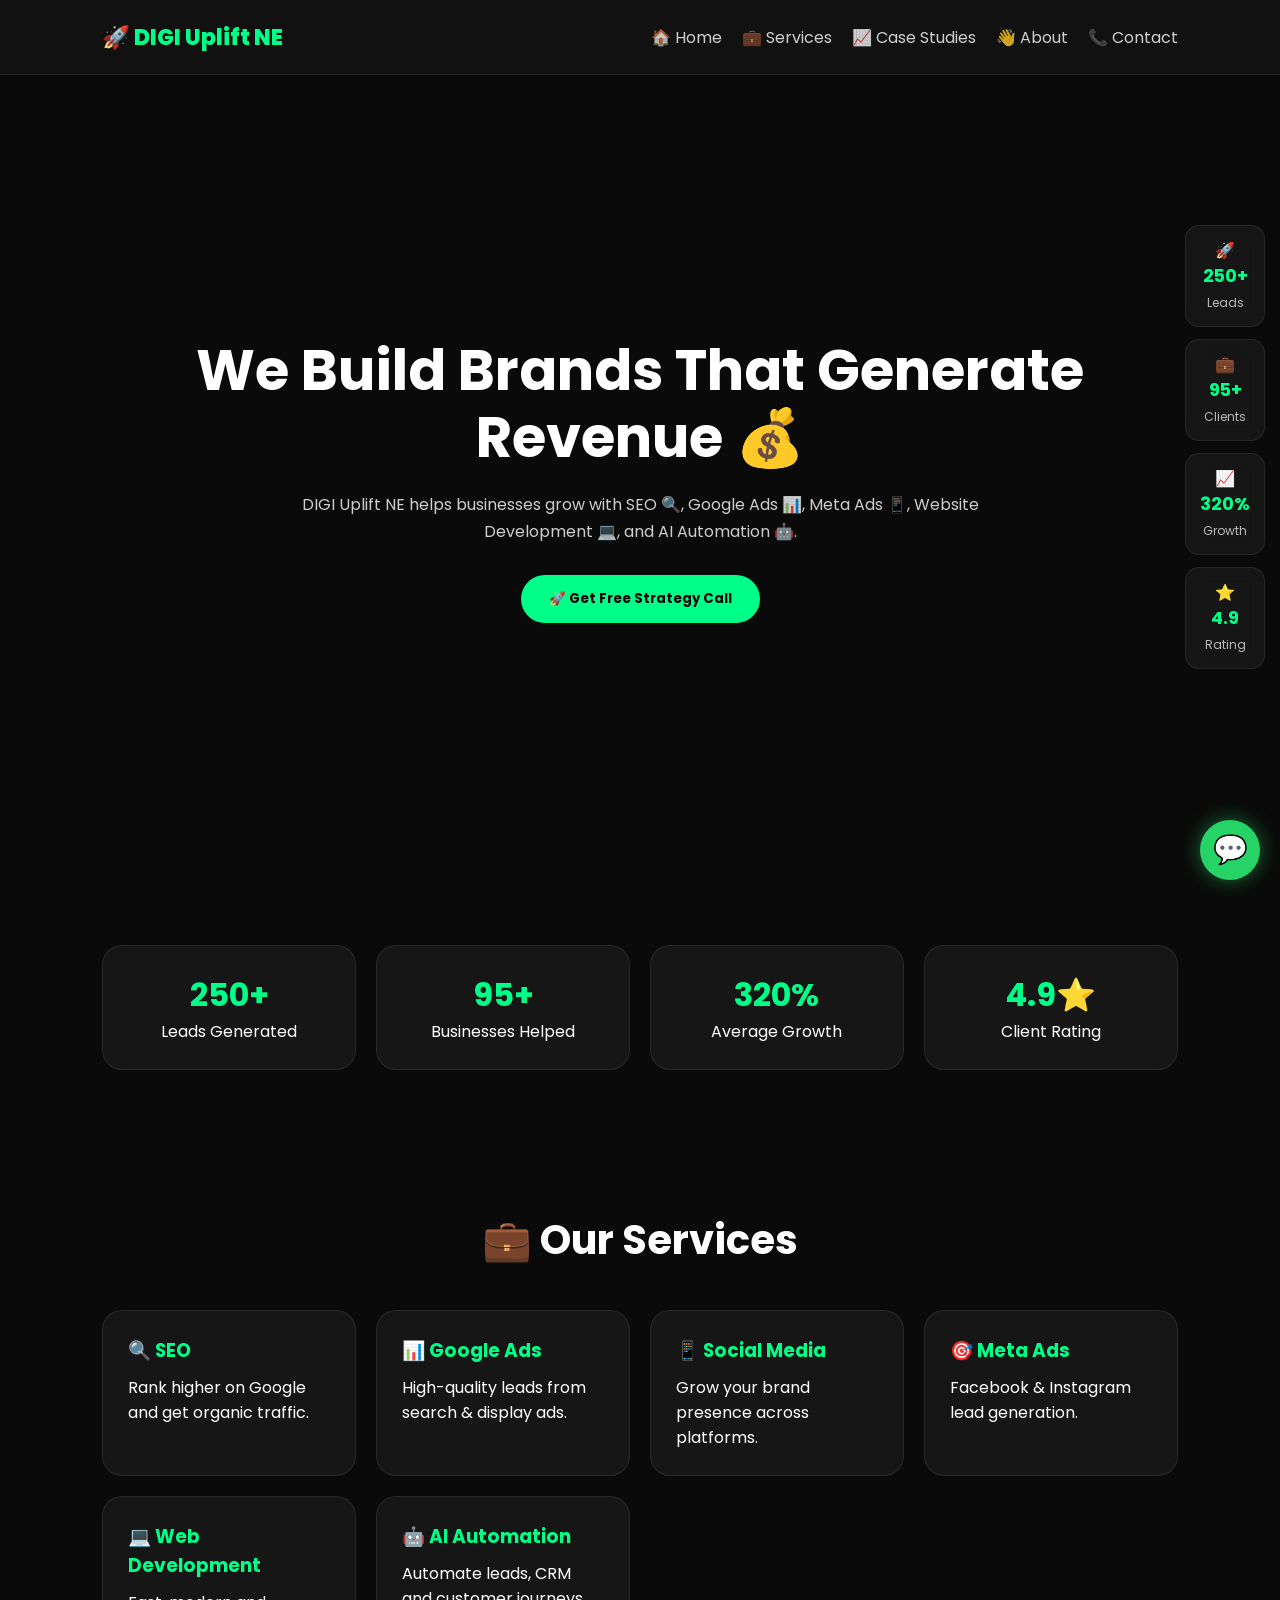
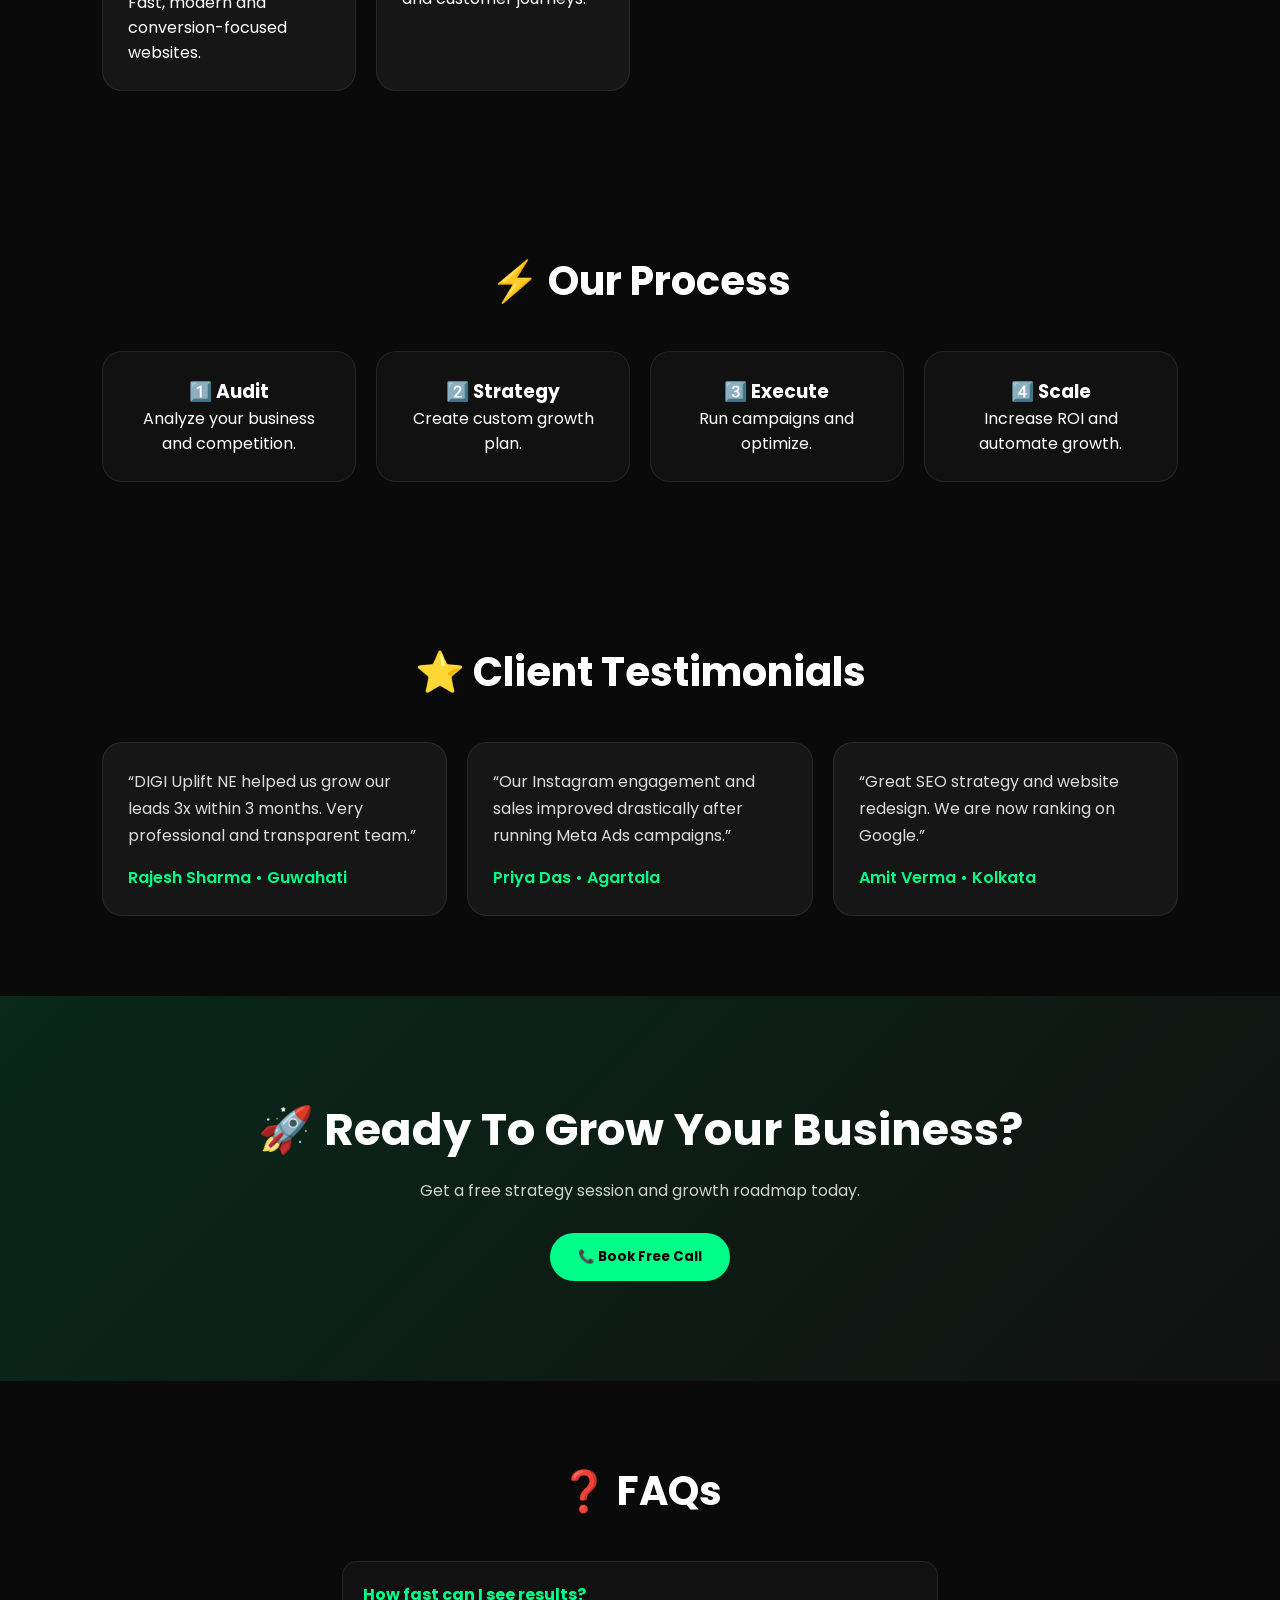
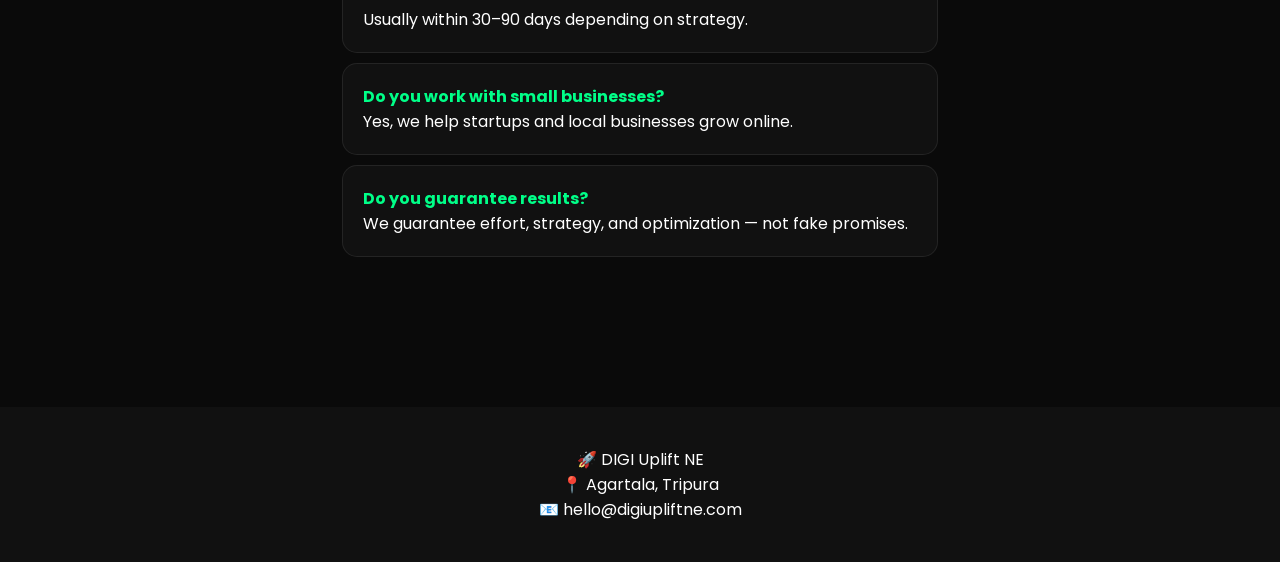
==== TEMP 1/index.html @ 144acad6 "Add files via upload" ====
<!DOCTYPE html>
<html lang="en">
<head>
<meta charset="UTF-8">
<meta name="viewport" content="width=device-width, initial-scale=1.0">

<title>🚀 DIGI Uplift NE | Digital Marketing Agency</title>

<link href="https://fonts.googleapis.com/css2?family=Poppins:wght@300;400;500;600;700;800&display=swap" rel="stylesheet">

<style>

/* ===================== GLOBAL ===================== */


.side-stats{
position:fixed;
right:15px;
top:25%;
display:flex;
flex-direction:column;
gap:12px;
z-index:999;
}

.side-stats .stat{
background:rgba(255,255,255,0.05);
border:1px solid rgba(255,255,255,0.08);
backdrop-filter:blur(10px);
padding:12px 14px;
border-radius:14px;
text-align:center;
min-width:80px;
transition:0.3s;
}

.side-stats .stat:hover{
transform:translateX(-5px);
border-color:#00ff88;
}

.side-stats span{
display:block;
color:#00ff88;
font-weight:700;
font-size:1.1rem;
}

.side-stats small{
opacity:0.7;
font-size:0.75rem;
}

*{
margin:0;
padding:0;
box-sizing:border-box;
font-family:'Poppins',sans-serif;
}

body{
background:#0a0a0a;
color:#fff;
overflow-x:hidden;
}

a{
text-decoration:none;
color:inherit;
}

/* ===================== NAV ===================== */

nav{
display:flex;
justify-content:space-between;
align-items:center;
padding:20px 8%;
background:#111;
position:sticky;
top:0;
z-index:1000;
border-bottom:1px solid rgba(255,255,255,0.08);
}

.logo{
font-size:1.4rem;
font-weight:800;
color:#00ff88;
}

.nav-links{
display:flex;
gap:20px;
align-items:center;
}

.nav-links a{
opacity:.8;
transition:.3s;
}

.nav-links a:hover{
color:#00ff88;
opacity:1;
}

/* ===================== HERO ===================== */

.hero{
min-height:90vh;
display:flex;
align-items:center;
justify-content:center;
text-align:center;
padding:60px 8%;
}

.hero h1{
font-size:3.5rem;
line-height:1.2;
}

.hero p{
margin-top:20px;
opacity:.8;
max-width:700px;
margin-left:auto;
margin-right:auto;
line-height:1.7;
}

.btn{
margin-top:30px;
padding:14px 28px;
border:none;
background:#00ff88;
color:#000;
font-weight:700;
border-radius:50px;
cursor:pointer;
transition:.3s;
}

.btn:hover{
transform:scale(1.05);
}

/* ===================== STATS ===================== */

.stats{
display:grid;
grid-template-columns:repeat(auto-fit,minmax(200px,1fr));
gap:20px;
padding:60px 8%;
}

.stat-box{
background:rgba(255,255,255,0.05);
padding:25px;
text-align:center;
border-radius:20px;
border:1px solid rgba(255,255,255,0.08);
}

.stat-box h2{
color:#00ff88;
font-size:2rem;
}

/* ===================== SECTIONS ===================== */

.section{
padding:80px 8%;
}

.section h2{
text-align:center;
font-size:2.5rem;
margin-bottom:40px;
}

/* ===================== SERVICES ===================== */

.grid{
display:grid;
grid-template-columns:repeat(auto-fit,minmax(250px,1fr));
gap:20px;
}

.card{
background:rgba(255,255,255,0.05);
padding:25px;
border-radius:20px;
border:1px solid rgba(255,255,255,0.08);
transition:.3s;
}

.card:hover{
transform:translateY(-8px);
border-color:#00ff88;
}

.card h3{
color:#00ff88;
margin-bottom:10px;
}

/* ===================== PROCESS ===================== */

.process{
display:grid;
grid-template-columns:repeat(auto-fit,minmax(220px,1fr));
gap:20px;
}

.step{
background:#111;
padding:25px;
border-radius:20px;
text-align:center;
border:1px solid rgba(255,255,255,0.08);
}

/* ===================== TESTIMONIALS ===================== */

.testimonial{
background:rgba(255,255,255,0.05);
padding:25px;
border-radius:20px;
border:1px solid rgba(255,255,255,0.08);
}

.testimonial p{
opacity:.85;
line-height:1.7;
}

.client{
margin-top:15px;
color:#00ff88;
font-weight:600;
}

/* ===================== CTA ===================== */

.cta{
text-align:center;
padding:100px 8%;
background:linear-gradient(135deg,#00ff8820,#111);
}

.cta h2{
font-size:2.8rem;
}

.cta p{
margin-top:15px;
opacity:.8;
}

/* ===================== FAQ ===================== */

.faq{
max-width:800px;
margin:auto;
}

.faq-item{
background:#111;
margin-bottom:10px;
padding:20px;
border-radius:15px;
cursor:pointer;
border:1px solid rgba(255,255,255,0.08);
}

.faq-item h4{
color:#00ff88;
}

/* ===================== FOOTER ===================== */

footer{
text-align:center;
padding:40px;
background:#111;
margin-top:60px;
}

/* ===================== WHATSAPP ===================== */

.whatsapp{
position:fixed;
bottom:20px;
right:20px;
width:60px;
height:60px;
background:#25D366;
border-radius:50%;
display:flex;
align-items:center;
justify-content:center;
font-size:28px;
box-shadow:0 0 20px rgba(37,211,102,0.5);
}

/* ===================== RESPONSIVE ===================== */

@media(max-width:768px){

.hero h1{
font-size:2.2rem;
}

.nav-links{
display:none;
}

}

</style>
</head>

<body>

<!-- NAV -->
<nav>
<div class="logo">🚀 DIGI Uplift NE</div>

<div class="nav-links">
<a href="index.html">🏠 Home</a>
<a href="services.html">💼 Services</a>
<a href="case-studies.html">📈 Case Studies</a>
<a href="about.html">👋 About</a>
<a href="contact.html">📞 Contact</a>
</div>
</nav>

<!-- HERO -->
<section class="hero">
<div>
<h1>We Build Brands That Generate Revenue 💰</h1>

<p>
DIGI Uplift NE helps businesses grow with SEO 🔍, Google Ads 📊,
Meta Ads 📱, Website Development 💻, and AI Automation 🤖.
</p>

<button class="btn">🚀 Get Free Strategy Call</button>
</div>
</section>

<!-- STATS -->
<section class="stats">

<div class="stat-box">
<h2>250+</h2>
<p>Leads Generated</p>
</div>

<div class="stat-box">
<h2>95+</h2>
<p>Businesses Helped</p>
</div>

<div class="stat-box">
<h2>320%</h2>
<p>Average Growth</p>
</div>

<div class="stat-box">
<h2>4.9⭐</h2>
<p>Client Rating</p>
</div>

</section>

<!-- SERVICES -->
<section class="section">

<h2>💼 Our Services</h2>

<div class="grid">

<div class="card">
<h3>🔍 SEO</h3>
<p>Rank higher on Google and get organic traffic.</p>
</div>

<div class="card">
<h3>📊 Google Ads</h3>
<p>High-quality leads from search & display ads.</p>
</div>

<div class="card">
<h3>📱 Social Media</h3>
<p>Grow your brand presence across platforms.</p>
</div>

<div class="card">
<h3>🎯 Meta Ads</h3>
<p>Facebook & Instagram lead generation.</p>
</div>

<div class="card">
<h3>💻 Web Development</h3>
<p>Fast, modern and conversion-focused websites.</p>
</div>

<div class="card">
<h3>🤖 AI Automation</h3>
<p>Automate leads, CRM and customer journeys.</p>
</div>

</div>

</section>

<!-- PROCESS -->
<section class="section">

<h2>⚡ Our Process</h2>

<div class="process">

<div class="step">
<h3>1️⃣ Audit</h3>
<p>Analyze your business and competition.</p>
</div>

<div class="step">
<h3>2️⃣ Strategy</h3>
<p>Create custom growth plan.</p>
</div>

<div class="step">
<h3>3️⃣ Execute</h3>
<p>Run campaigns and optimize.</p>
</div>

<div class="step">
<h3>4️⃣ Scale</h3>
<p>Increase ROI and automate growth.</p>
</div>

</div>

</section>

<!-- TESTIMONIALS -->
<section class="section">

<h2>⭐ Client Testimonials</h2>

<div class="grid">

<div class="testimonial">
<p>
“DIGI Uplift NE helped us grow our leads 3x within 3 months.
Very professional and transparent team.”
</p>
<div class="client">Rajesh Sharma • Guwahati</div>
</div>

<div class="testimonial">
<p>
“Our Instagram engagement and sales improved drastically
after running Meta Ads campaigns.”
</p>
<div class="client">Priya Das • Agartala</div>
</div>

<div class="testimonial">
<p>
“Great SEO strategy and website redesign.
We are now ranking on Google.”
</p>
<div class="client">Amit Verma • Kolkata</div>
</div>

</div>

</section>

<!-- CTA -->
<section class="cta">

<h2>🚀 Ready To Grow Your Business?</h2>

<p>Get a free strategy session and growth roadmap today.</p>

<button class="btn">📞 Book Free Call</button>

</section>

<!-- FAQ -->
<section class="section faq">

<h2>❓ FAQs</h2>

<div class="faq-item">
<h4>How fast can I see results?</h4>
<p>Usually within 30–90 days depending on strategy.</p>
</div>

<div class="faq-item">
<h4>Do you work with small businesses?</h4>
<p>Yes, we help startups and local businesses grow online.</p>
</div>

<div class="faq-item">
<h4>Do you guarantee results?</h4>
<p>We guarantee effort, strategy, and optimization — not fake promises.</p>
</div>

</section>

<!-- FOOTER -->
<footer>
🚀 DIGI Uplift NE<br>
📍 Agartala, Tripura<br>
📧 hello@digiupliftne.com
</footer>

<!-- WHATSAPP -->
<a class="whatsapp" href="#">💬</a>

<!-- SIDE STATS BAR -->
<div class="side-stats">

    <div class="stat">
        🚀 <span>250+</span>
        <small>Leads</small>
    </div>

    <div class="stat">
        💼 <span>95+</span>
        <small>Clients</small>
    </div>

    <div class="stat">
        📈 <span>320%</span>
        <small>Growth</small>
    </div>

    <div class="stat">
        ⭐ <span>4.9</span>
        <small>Rating</small>
    </div>

</div>

</body>
</html>
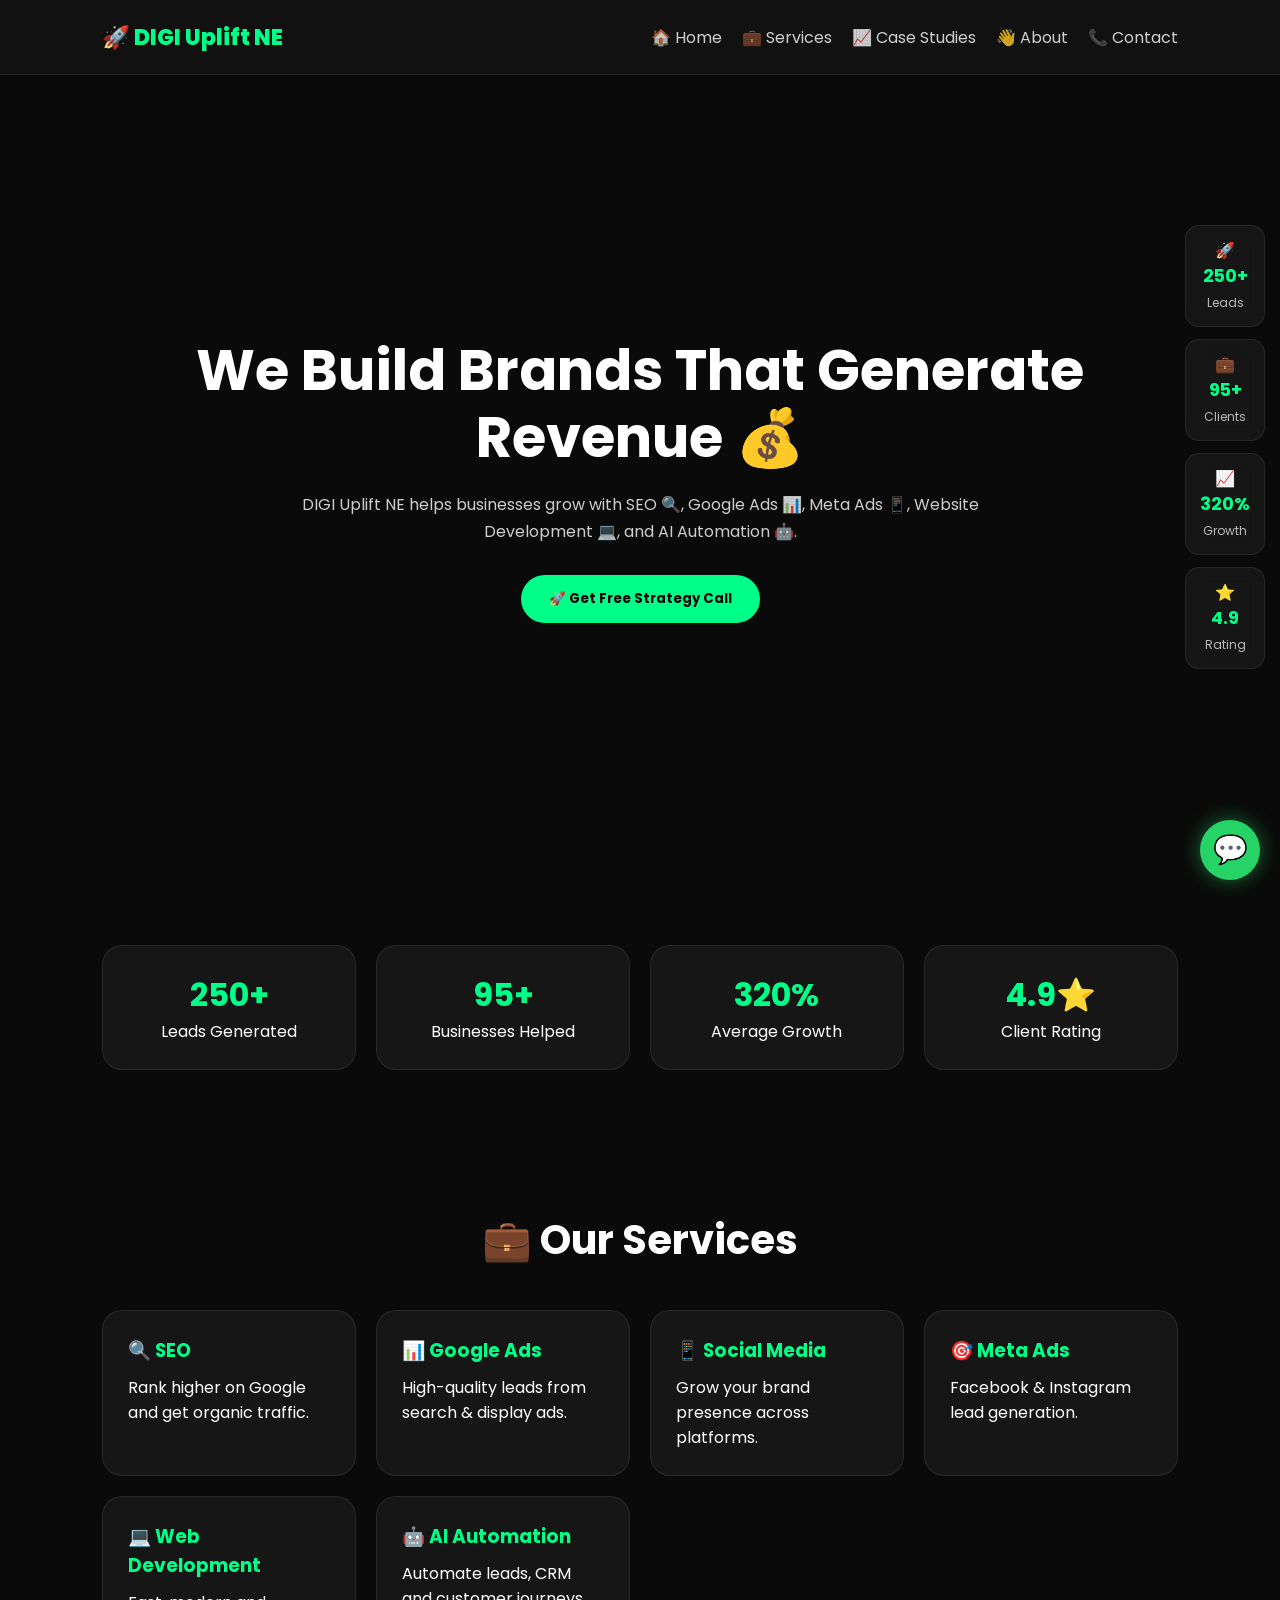
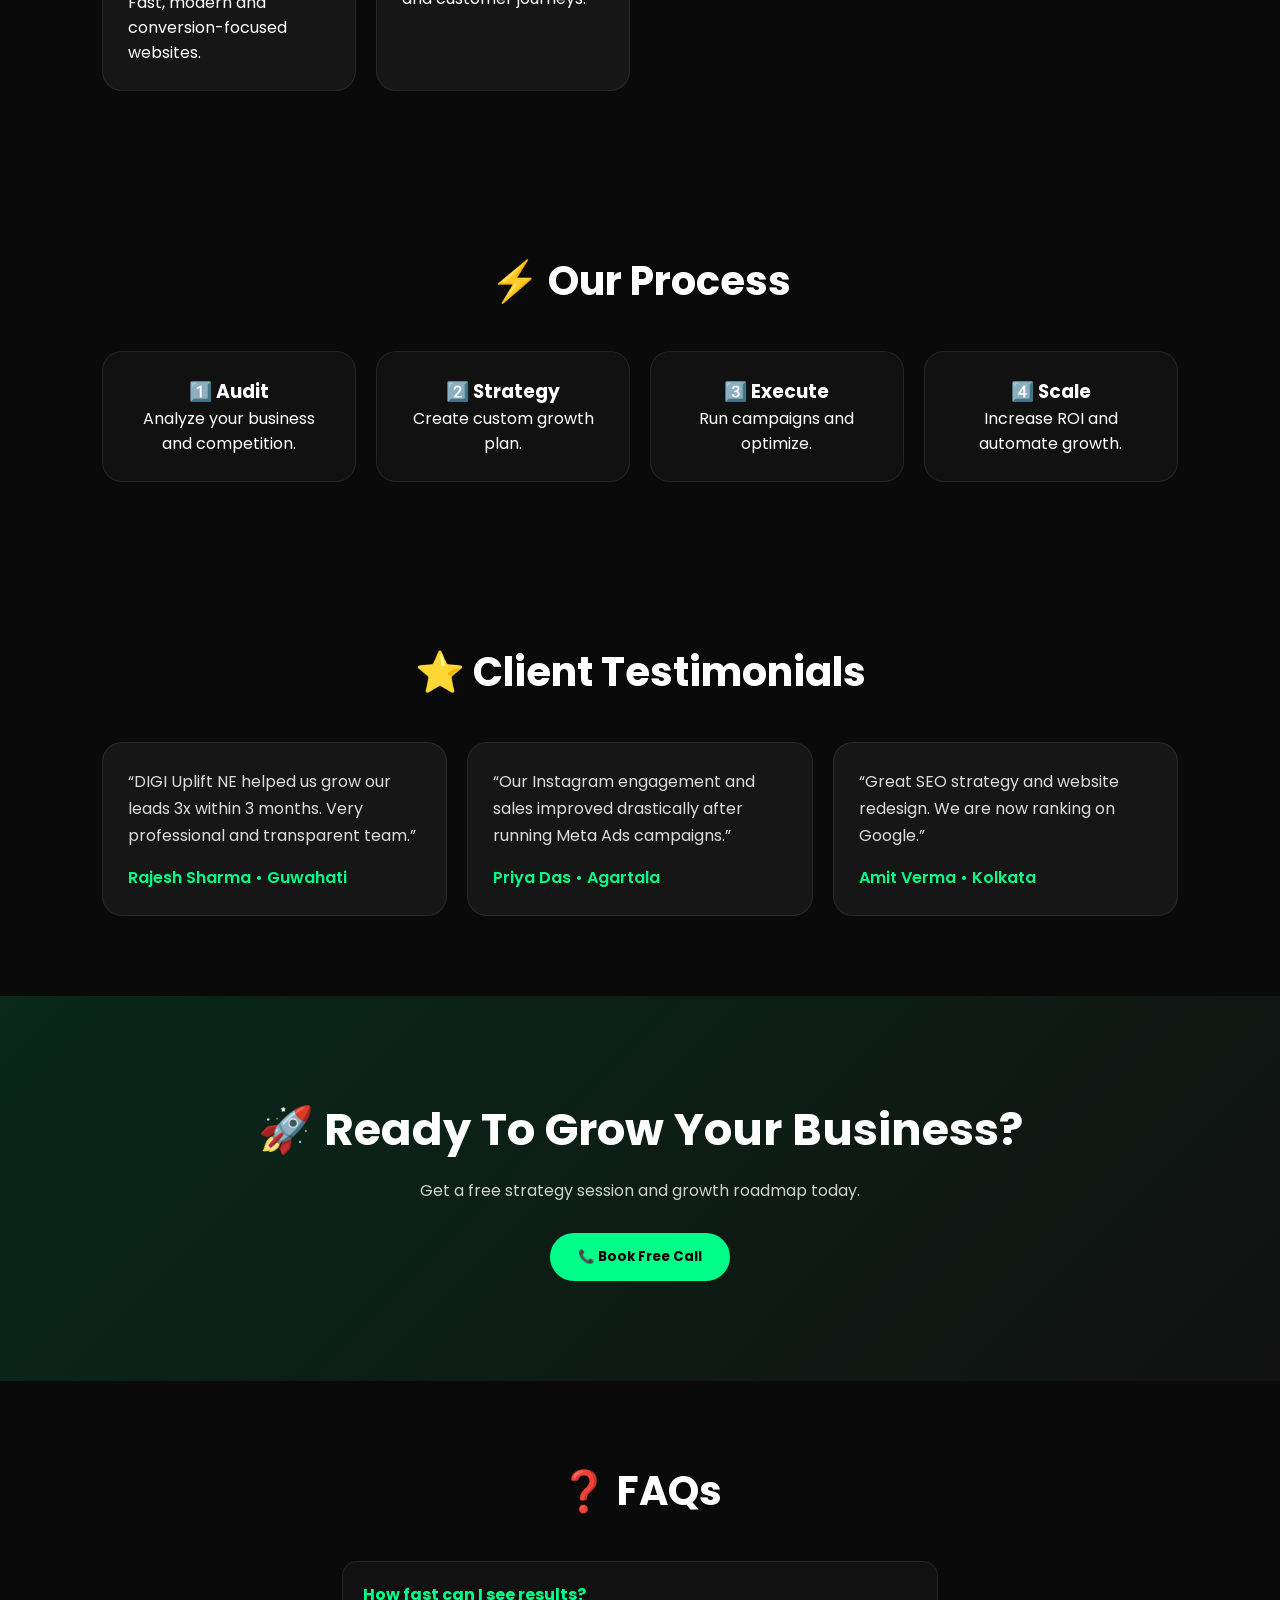
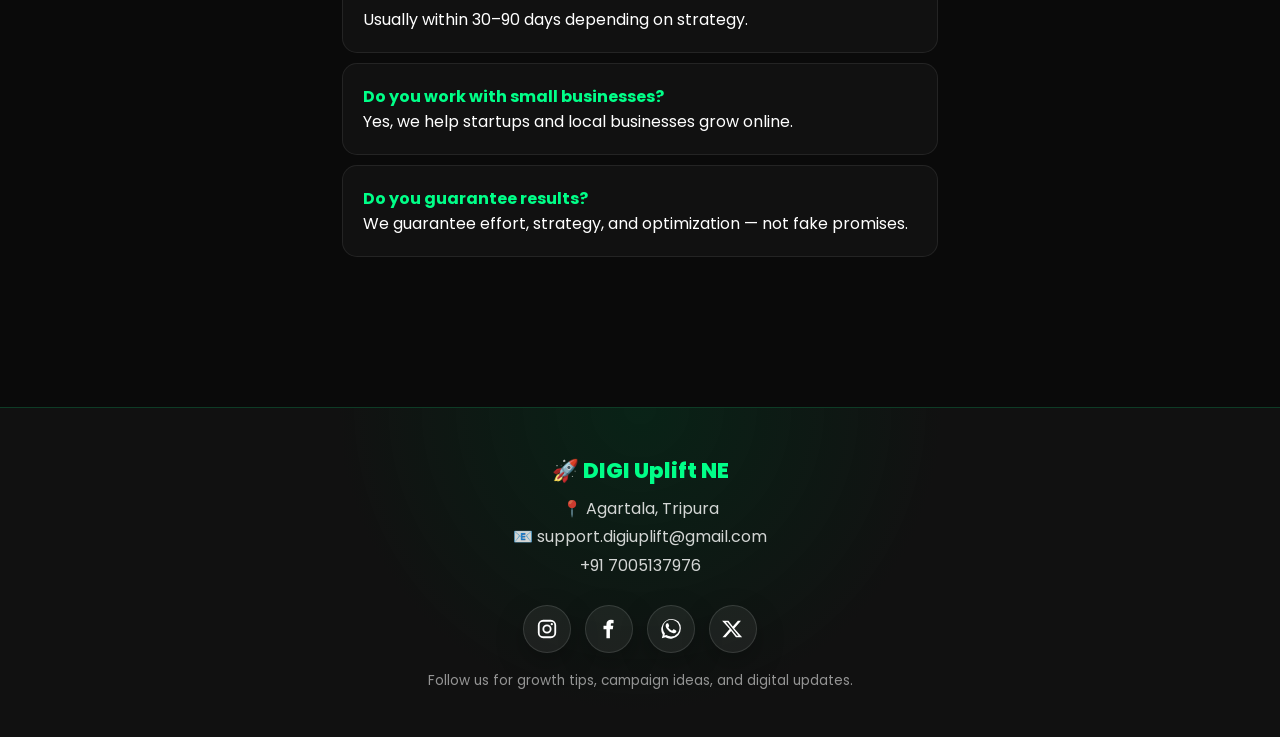
==== commit 2a270286: "added social media link and buttons" ====
--- a/TEMP 1/index.html
+++ b/TEMP 1/index.html
@@ -4,7 +4,7 @@
 <meta charset="UTF-8">
 <meta name="viewport" content="width=device-width, initial-scale=1.0">
 
-<title>🚀 DIGI Uplift NE | Digital Marketing Agency</title>
+<title>DIGI Uplift NE | Digital Marketing Agency</title>
 
 <link href="https://fonts.googleapis.com/css2?family=Poppins:wght@300;400;500;600;700;800&display=swap" rel="stylesheet">
 
@@ -283,9 +283,82 @@
 
 footer{
 text-align:center;
-padding:40px;
-background:#111;
+padding:46px 8%;
+background:radial-gradient(circle at top,#00ff881a,#111 42%);
 margin-top:60px;
+border-top:1px solid rgba(0,255,136,0.18);
+}
+
+.footer-brand{
+color:#00ff88;
+font-size:1.35rem;
+font-weight:800;
+margin-bottom:8px;
+}
+
+.footer-info{
+opacity:.82;
+line-height:1.8;
+}
+
+.social-links{
+display:flex;
+justify-content:center;
+gap:14px;
+flex-wrap:wrap;
+margin-top:24px;
+}
+
+.social-btn{
+width:48px;
+height:48px;
+display:flex;
+align-items:center;
+justify-content:center;
+border-radius:50%;
+background:rgba(255,255,255,0.06);
+border:1px solid rgba(255,255,255,0.12);
+box-shadow:0 10px 28px rgba(0,0,0,0.25);
+font-weight:800;
+transition:.3s;
+}
+
+.social-btn svg{
+width:22px;
+height:22px;
+fill:currentColor;
+}
+
+.social-btn:hover{
+transform:translateY(-6px) scale(1.05);
+border-color:#00ff88;
+box-shadow:0 0 24px rgba(0,255,136,0.28);
+}
+
+.social-btn.instagram:hover{
+background:linear-gradient(135deg,#feda75,#d62976,#962fbf);
+color:#fff;
+}
+
+.social-btn.facebook:hover{
+background:#1877f2;
+color:#fff;
+}
+
+.social-btn.whatsapp-link:hover{
+background:#25d366;
+color:#05130a;
+}
+
+.social-btn.twitter:hover{
+background:#1da1f2;
+color:#fff;
+}
+
+.footer-note{
+margin-top:18px;
+font-size:.85rem;
+opacity:.55;
 }
 
 /* ===================== WHATSAPP ===================== */
@@ -518,9 +591,21 @@
 
 <!-- FOOTER -->
 <footer>
-🚀 DIGI Uplift NE<br>
+<div class="footer-brand">🚀 DIGI Uplift NE</div>
+<div class="footer-info">
 📍 Agartala, Tripura<br>
-📧 hello@digiupliftne.com
+📧 support.digiuplift@gmail.com<br>
++91 7005137976
+</div>
+
+<div class="social-links" aria-label="Social media links">
+<a class="social-btn instagram" href="https://www.instagram.com/support.digiuplift/" target="_blank" rel="noopener" aria-label="Instagram"><svg viewBox="0 0 24 24" aria-hidden="true"><path d="M7.8 2h8.4A5.8 5.8 0 0 1 22 7.8v8.4a5.8 5.8 0 0 1-5.8 5.8H7.8A5.8 5.8 0 0 1 2 16.2V7.8A5.8 5.8 0 0 1 7.8 2Zm-.2 2A3.6 3.6 0 0 0 4 7.6v8.8A3.6 3.6 0 0 0 7.6 20h8.8a3.6 3.6 0 0 0 3.6-3.6V7.6A3.6 3.6 0 0 0 16.4 4H7.6Zm9.65 1.5a1.25 1.25 0 1 1 0 2.5 1.25 1.25 0 0 1 0-2.5ZM12 7a5 5 0 1 1 0 10 5 5 0 0 1 0-10Zm0 2a3 3 0 1 0 0 6 3 3 0 0 0 0-6Z"/></svg></a>
+<a class="social-btn facebook" href="https://www.facebook.com/profile.php?id=61590467314804" target="_blank" rel="noopener" aria-label="Facebook"><svg viewBox="0 0 24 24" aria-hidden="true"><path d="M14 8.5V6.7c0-.8.55-1 1.05-1H17V2.2A26.3 26.3 0 0 0 14.1 2C11.2 2 9.2 3.75 9.2 6.95V8.5H6v3.9h3.2V22H13v-9.6h3.15l.5-3.9H14Z"/></svg></a>
+<a class="social-btn whatsapp-link" href="https://wa.me/917005137976" target="_blank" rel="noopener" aria-label="WhatsApp"><svg viewBox="0 0 24 24" aria-hidden="true"><path d="M20.1 3.9A11.3 11.3 0 0 0 3 18.25L2 22l3.85-1A11.3 11.3 0 0 0 20.1 3.9ZM12 20.05a9.05 9.05 0 0 1-4.6-1.25l-.33-.2-2.28.6.61-2.22-.22-.35A9.04 9.04 0 1 1 12 20.05Zm5.05-6.78c-.28-.14-1.65-.81-1.9-.9-.26-.1-.45-.14-.64.14-.19.27-.73.9-.9 1.08-.16.19-.33.2-.61.07-.28-.14-1.18-.43-2.25-1.38a8.43 8.43 0 0 1-1.55-1.92c-.16-.28-.02-.43.12-.57.13-.12.28-.33.42-.5.14-.16.19-.28.28-.47.1-.18.05-.35-.02-.49-.07-.14-.64-1.53-.87-2.1-.23-.55-.47-.48-.64-.49h-.55c-.19 0-.5.07-.76.35-.26.28-1 1-1 2.43s1.03 2.8 1.18 3c.14.18 2.03 3.1 4.92 4.34.69.3 1.22.48 1.64.61.69.22 1.32.19 1.82.12.56-.08 1.65-.67 1.88-1.32.23-.65.23-1.2.16-1.32-.07-.12-.25-.19-.53-.33Z"/></svg></a>
+<a class="social-btn twitter" href="https://x.com/digiuplift_NE" target="_blank" rel="noopener" aria-label="Twitter"><svg viewBox="0 0 24 24" aria-hidden="true"><path d="M17.35 3H20.7l-7.32 8.36L22 21h-6.76l-5.3-6.93L3.9 21H.54l7.83-8.95L.1 3h6.93l4.78 6.32L17.35 3Zm-1.18 16.3h1.85L6.02 4.6H4.03L16.17 19.3Z"/></svg></a>
+</div>
+
+<div class="footer-note">Follow us for growth tips, campaign ideas, and digital updates.</div>
 </footer>
 
 <!-- WHATSAPP -->
@@ -552,4 +637,4 @@
 </div>
 
 </body>
-</html>+</html>
